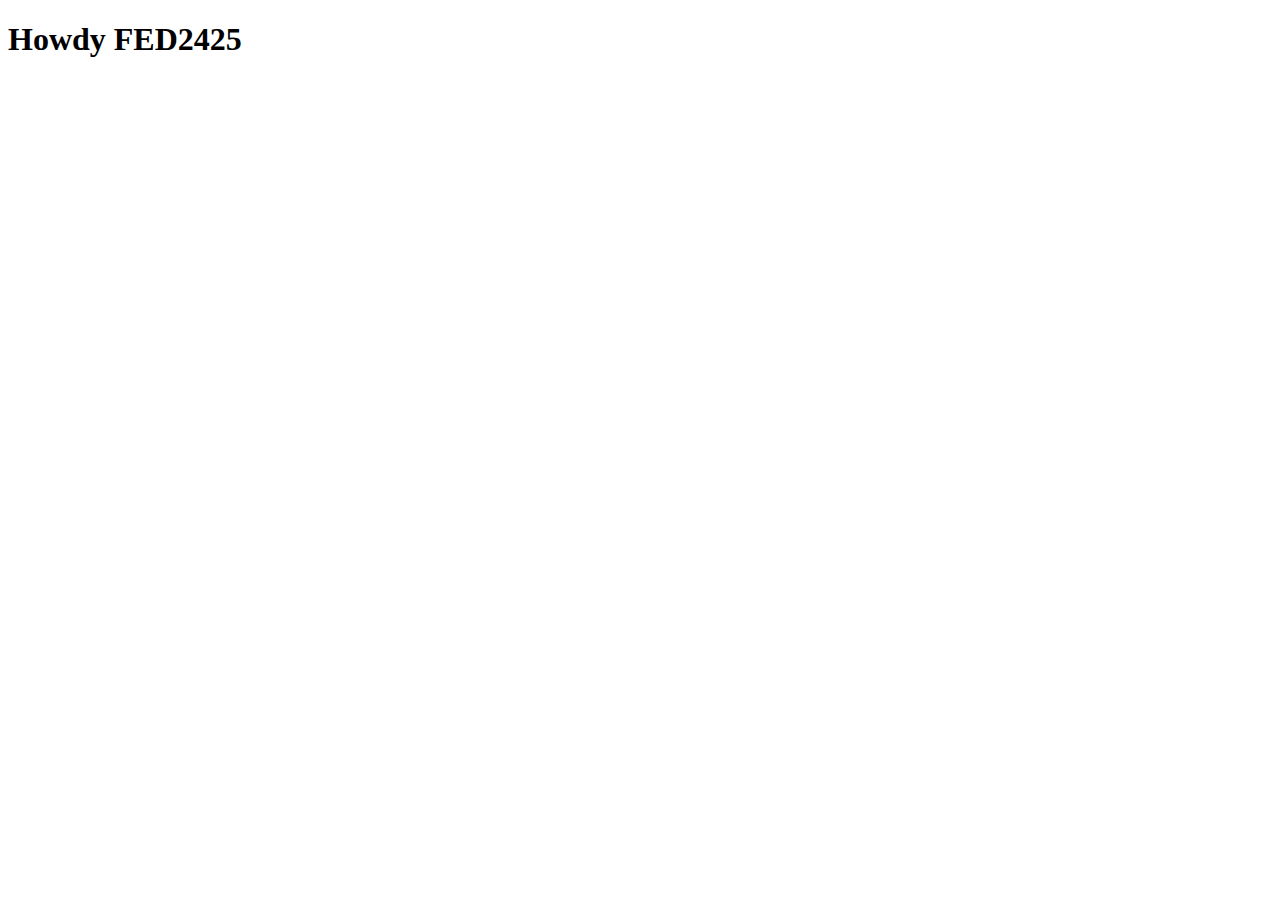
==== basiswebsite/index.html @ d57615d4 "Add files via upload" ====
<!DOCTYPE html>
<html lang="nl">
	
<head>
	<meta charset="UTF-8">
	<meta name="author" content="jouw naam">
	<meta name="viewport" content="width=device-width, initial-scale=1">
	
	<title>Howdy FED2425</title>
	
	<link href="styles/style.css" rel="stylesheet">
	<link rel="icon" type="image/svg+xml" href="images/favicon.svg">
</head>

<body>
	<h1>Howdy FED2425</h1>

	<script defer src="scripts/script.js"></script>
</body>
	
</html>
---- basiswebsite/styles/style.css ----
/**************/
/* CSS REMEDY */
/**************/
*, *::after, *::before {
  box-sizing:border-box;  
}






/*********************/
/* CUSTOM PROPERTIES */
/*********************/
:root {
	/* startje */
	--color-text:#111;
	--color-background:#eee;
}





/****************/
/* JOUW STYLING */
/****************/

/* jouw code */
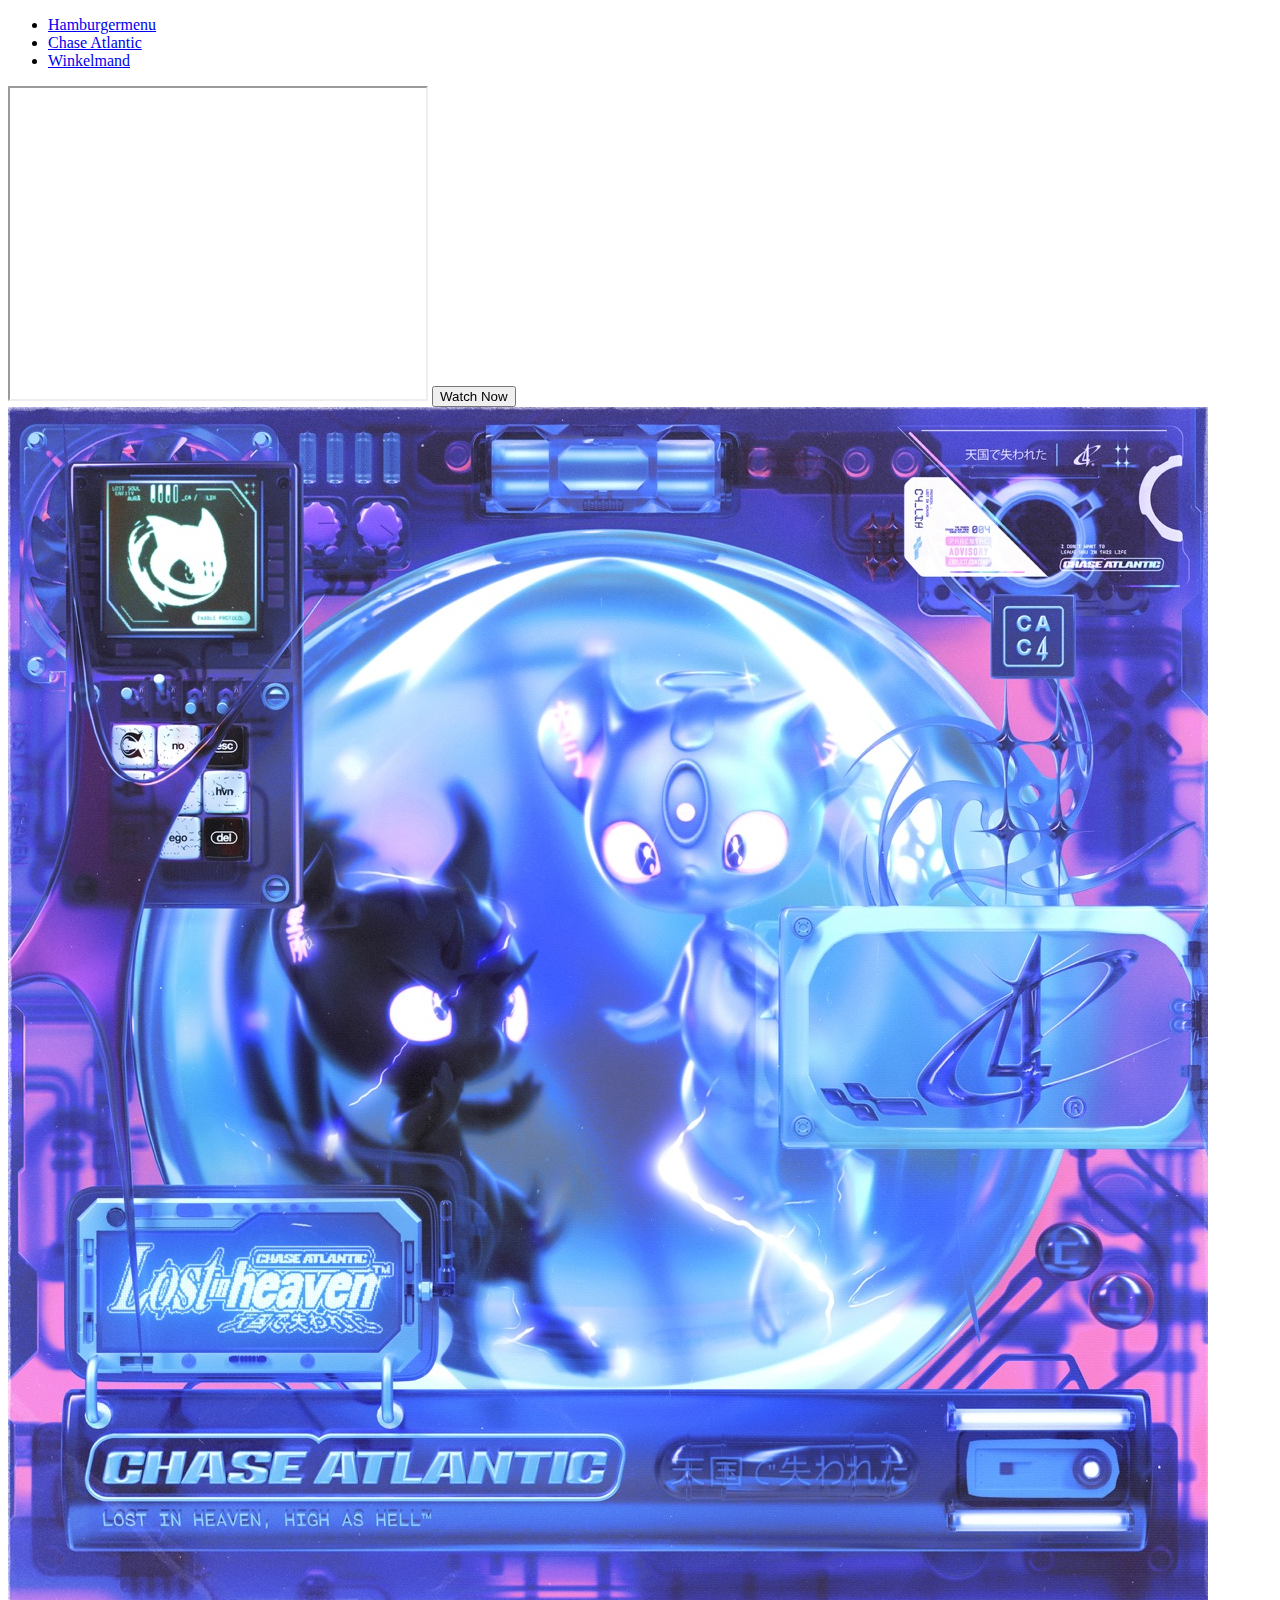
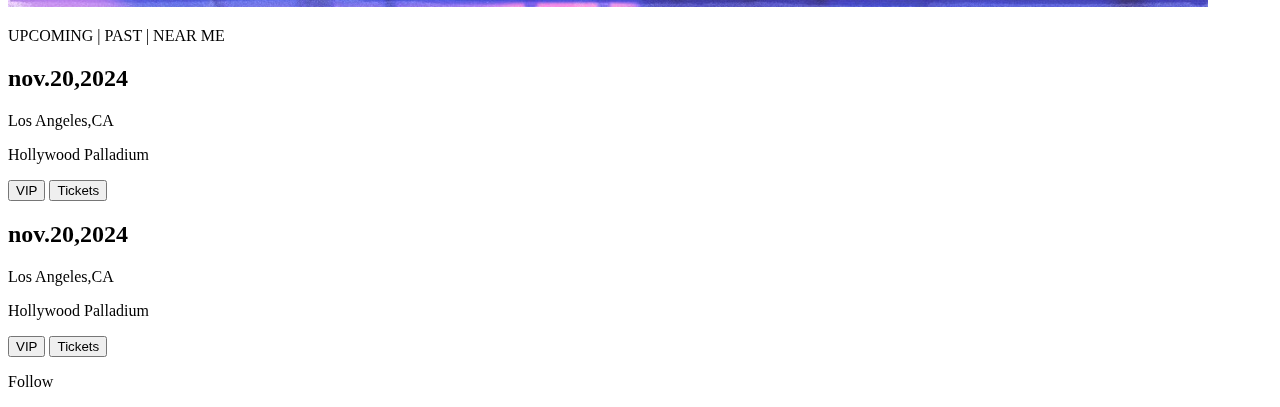
==== commit 7ba4e61c: "Add files via upload" ====
--- a/basiswebsite/index.html
+++ b/basiswebsite/index.html
@@ -6,15 +6,47 @@
 	<meta name="author" content="jouw naam">
 	<meta name="viewport" content="width=device-width, initial-scale=1">
 	
-	<title>Howdy FED2425</title>
+	<title>Chase Atlantic</title>
 	
 	<link href="styles/style.css" rel="stylesheet">
 	<link rel="icon" type="image/svg+xml" href="images/favicon.svg">
 </head>
 
 <body>
-	<h1>Howdy FED2425</h1>
+	<header>
+		<nav>
+			<ul>
+				<li><a href="#hamburgermenu">Hamburgermenu</a></li>
+				<li><a href="#ChaseAtlantic">Chase Atlantic</a></li>
+				<li><a href="#Winkelmand">Winkelmand</a></li>
+			  </ul>	
+		</nav>
+	</header>
 
+	<iframe width="420" height="315"
+src="https://www.youtube.com/watch?v=E47KhT81CL8&ab_channel=CHASEATLANTIC">
+</iframe>
+	<button>Watch Now</button>
+
+	<img src="images/lostinheaven.jpg" alt="Album Cover Lost In Heaven">
+	<!-- https://music.apple.com/us/album/lost-in-heaven/1767663536 -->
+
+	<p>UPCOMING | PAST | NEAR ME</p>
+
+	<h2>nov.20,2024</h2>
+	<p>Los Angeles,CA</p>
+	<p>Hollywood Palladium</p>
+	<button> VIP</button> 
+	<button> Tickets</button> 
+
+	<h2>nov.20,2024</h2>
+	<p>Los Angeles,CA</p>
+	<p>Hollywood Palladium</p>
+	<button> VIP</button> 
+	<button> Tickets</button> 
+	
+	<footer> <p>Follow</p> </footer>
+	
 	<script defer src="scripts/script.js"></script>
 </body>
 	
--- a/basiswebsite/styles/style.css
+++ b/basiswebsite/styles/style.css
@@ -27,5 +27,7 @@
 /* JOUW STYLING */
 /****************/
 
-/* jouw code */
+img{
+	size: 10px;
+}
 
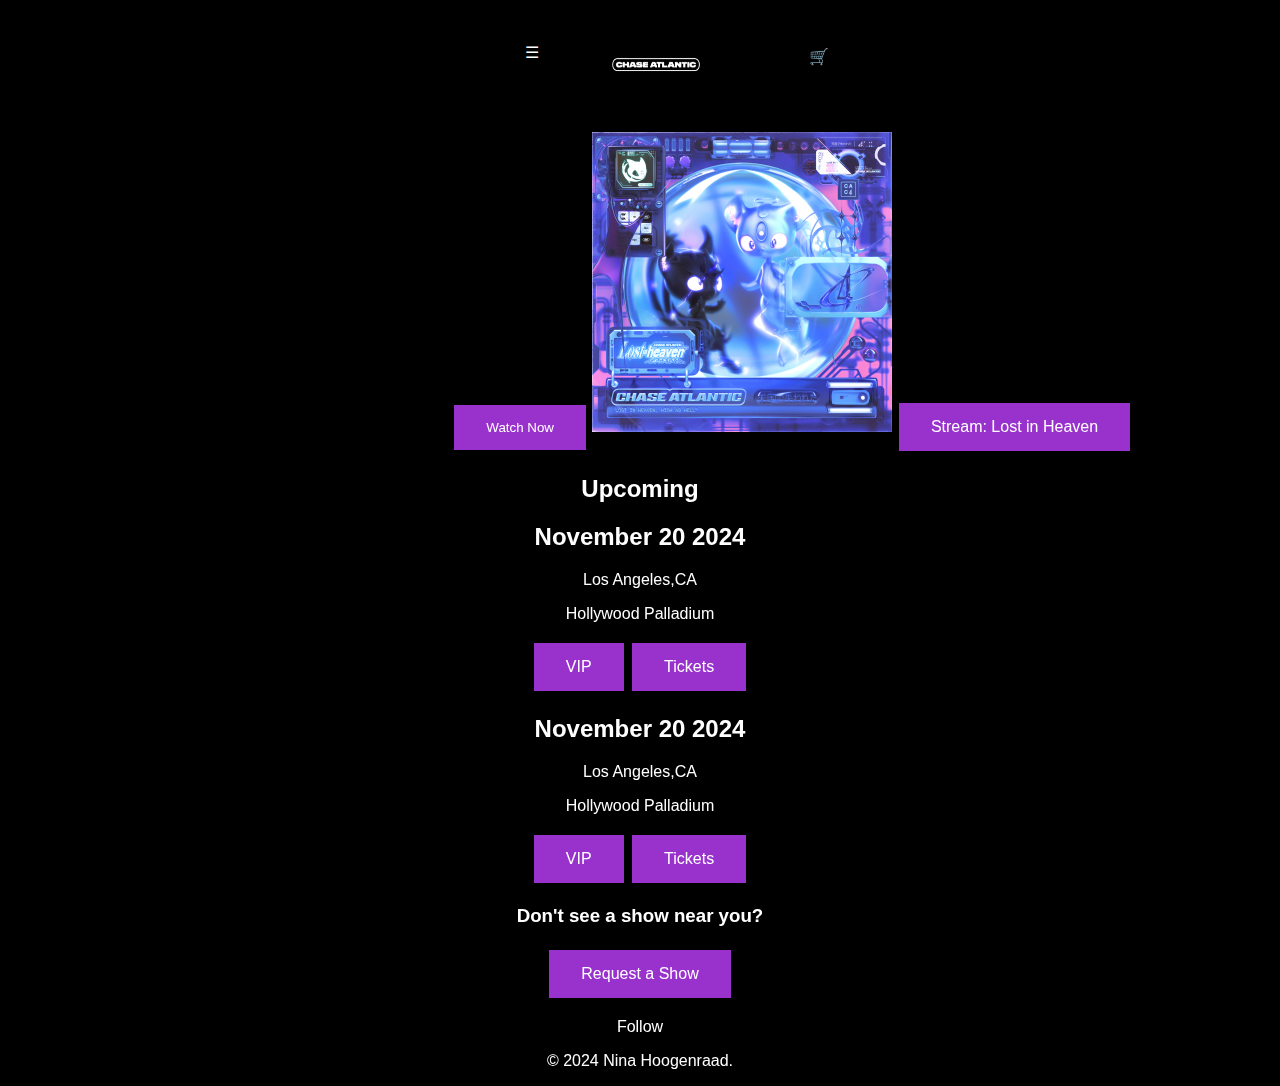
==== commit e8b3e951: "Add files via upload" ====
--- a/basiswebsite/index.html
+++ b/basiswebsite/index.html
@@ -1,5 +1,5 @@
 <!DOCTYPE html>
-<html lang="nl">
+<html lang="en">
 	
 <head>
 	<meta charset="UTF-8">
@@ -9,45 +9,75 @@
 	<title>Chase Atlantic</title>
 	
 	<link href="styles/style.css" rel="stylesheet">
-	<link rel="icon" type="image/svg+xml" href="images/favicon.svg">
+	<link rel="icon" type="image/svg+xml" href="images/iconurl.webp">
+	<!-- https://www.last.fm/music/Chase+Atlantic/Chase+Atlantic -->
 </head>
+
+
+<!-- https://www.reddit.com/r/ChaseAtlantic/comments/zxi9jm/hello_ca_fans_i_made_some_wallpapers_for_you_to/ -->
 
 <body>
 	<header>
 		<nav>
 			<ul>
-				<li><a href="#hamburgermenu">Hamburgermenu</a></li>
-				<li><a href="#ChaseAtlantic">Chase Atlantic</a></li>
-				<li><a href="#Winkelmand">Winkelmand</a></li>
+				<li><a href="#hamburgermenu">&#9776;</a></li>
+				<li><a href="#ChaseAtlantic">
+					<img src="images/logochaseatlantic.png" alt="Chase atlantic logo">
+				<li><a href="merch.html"></a>&#128722;</li>
 			  </ul>	
 		</nav>
 	</header>
 
-	<iframe width="420" height="315"
-src="https://www.youtube.com/watch?v=E47KhT81CL8&ab_channel=CHASEATLANTIC">
-</iframe>
+	<iframe width="300" height="300" src="https://www.youtube.com/embed/MNo5_Dum0kU?si=c5rQY3cToSbh2ZEG" 
+	title="YouTube video player" frameborder="0" allow="accelerometer; autoplay; clipboard-write; encrypted-media; gyroscope; picture-in-picture; web-share" 
+	referrerpolicy="strict-origin-when-cross-origin" allowfullscreen></iframe>
+	
 	<button>Watch Now</button>
 
 	<img src="images/lostinheaven.jpg" alt="Album Cover Lost In Heaven">
 	<!-- https://music.apple.com/us/album/lost-in-heaven/1767663536 -->
 
-	<p>UPCOMING | PAST | NEAR ME</p>
 
-	<h2>nov.20,2024</h2>
+	<a href="Tickets">Stream: Lost in Heaven</a> 
+
+	<section>
+	
+		<h2>Upcoming</h2>
+
+	<article>
+	<h2>November 20 2024</h2>
 	<p>Los Angeles,CA</p>
 	<p>Hollywood Palladium</p>
-	<button> VIP</button> 
-	<button> Tickets</button> 
+	<a href="">VIP</a> 
+	<a href="Tickets">Tickets</a> 
+	</article>
 
-	<h2>nov.20,2024</h2>
+	<article>
+	<h2>November 20 2024</h2>
 	<p>Los Angeles,CA</p>
 	<p>Hollywood Palladium</p>
-	<button> VIP</button> 
-	<button> Tickets</button> 
+	<a href="">VIP</a> 
+	<a href="Tickets">Tickets</a> 
+	</article>
+
+	</section>
+
+	<section>
+	<h3>Don't see a show near you?</h3>
+
+	<a href="Request a Show">Request a Show</a>
+
+    </section>
 	
-	<footer> <p>Follow</p> </footer>
+	<footer> 
+		<p>Follow</p>
+	
+	<p>© 2024 Nina Hoogenraad.</p>
+	
+	</footer>
 	
 	<script defer src="scripts/script.js"></script>
 </body>
 	
 </html>
+
--- a/basiswebsite/styles/style.css
+++ b/basiswebsite/styles/style.css
@@ -27,7 +27,85 @@
 /* JOUW STYLING */
 /****************/
 
-img{
-	size: 10px;
+nav {
+	display: flex;
+	justify-content: center;
+	flex-wrap: nowrap;
 }
 
+
+body{
+	background-color: black;
+	color: white;
+	font-family: 'Lucida Sans', 'Lucida Sans Regular', 'Lucida Grande', 'Lucida Sans Unicode', Geneva, Verdana, sans-serif;
+	text-align: center;
+}
+
+
+
+ul{
+	list-style-type: none;
+	display: flex;
+
+
+}
+
+
+
+img{
+	width: 300px;
+	height: 300px;
+	
+}
+
+a { /*https://www.w3schools.com/tags/tryit.asp?filename=tryhtml_button_css*/
+	color: white;
+	background-color: darkorchid;
+	border: none;
+	padding: 15px 32px;
+	text-align: center;
+  	text-decoration: none;
+  	display: inline-block;
+  	font-size: 16px;
+  	margin: 4px 2px;
+}
+
+a:hover { /* https://cssgradient.io/ */
+	background: rgb(63,94,251);
+	background: radial-gradient(circle, rgba(63,94,251,1) 0%, rgba(252,70,107,1) 100%);
+}
+
+button {
+	font-family: inherit;
+	display: flex;
+	align-items: center;
+	background-color: #9932cc;
+	color: white;
+	text-align: center;
+	margin:0 auto; 
+	border: none;
+	padding: 15px 32px;
+  	text-decoration: none;
+  	display: inline-block;
+  	margin: 4px 2px;
+	position: sticky;
+}
+
+button:hover {
+	background-color: green;
+}
+
+header nav ul li a:first-of-type {
+    background-color: transparent;
+}
+
+header nav ul li a img:first-of-type {
+	height: 50px;
+	width: 100px;
+}
+
+
+.nav:nth-of-type(2) {
+	
+
+}